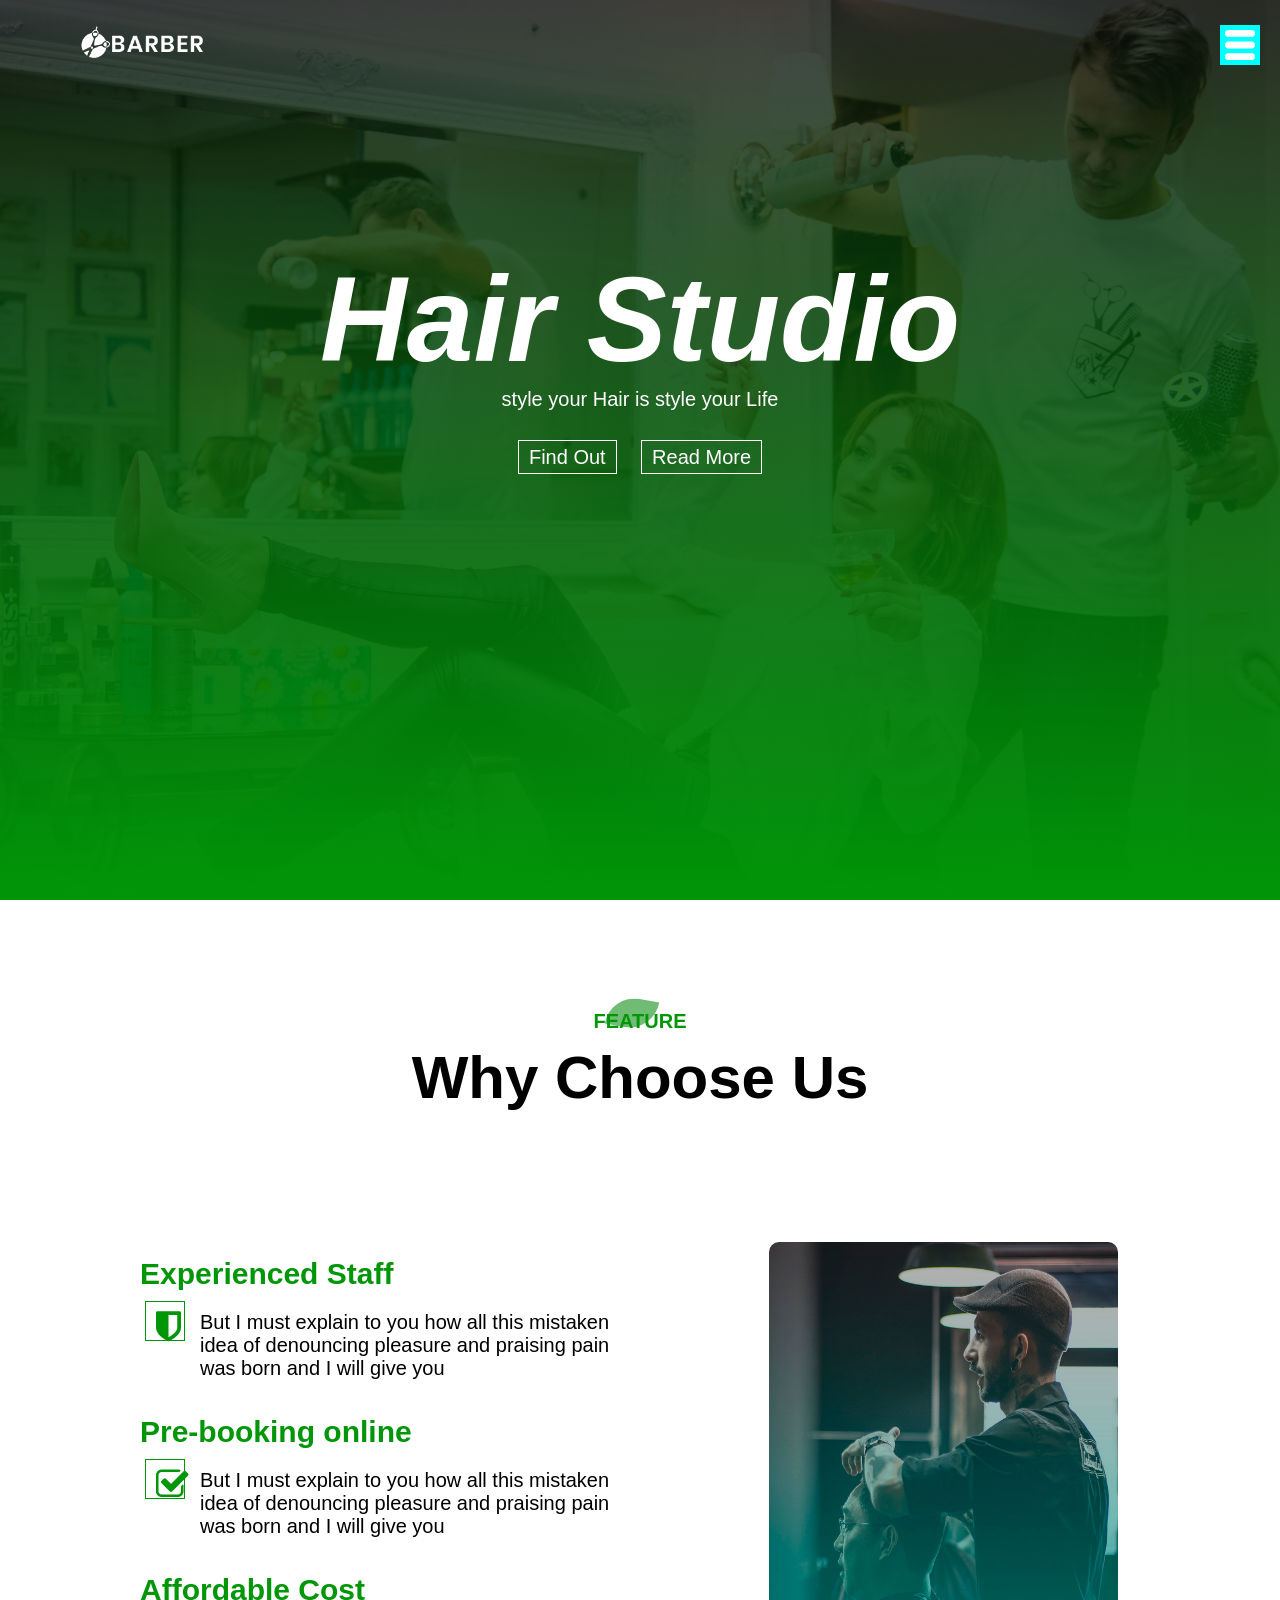
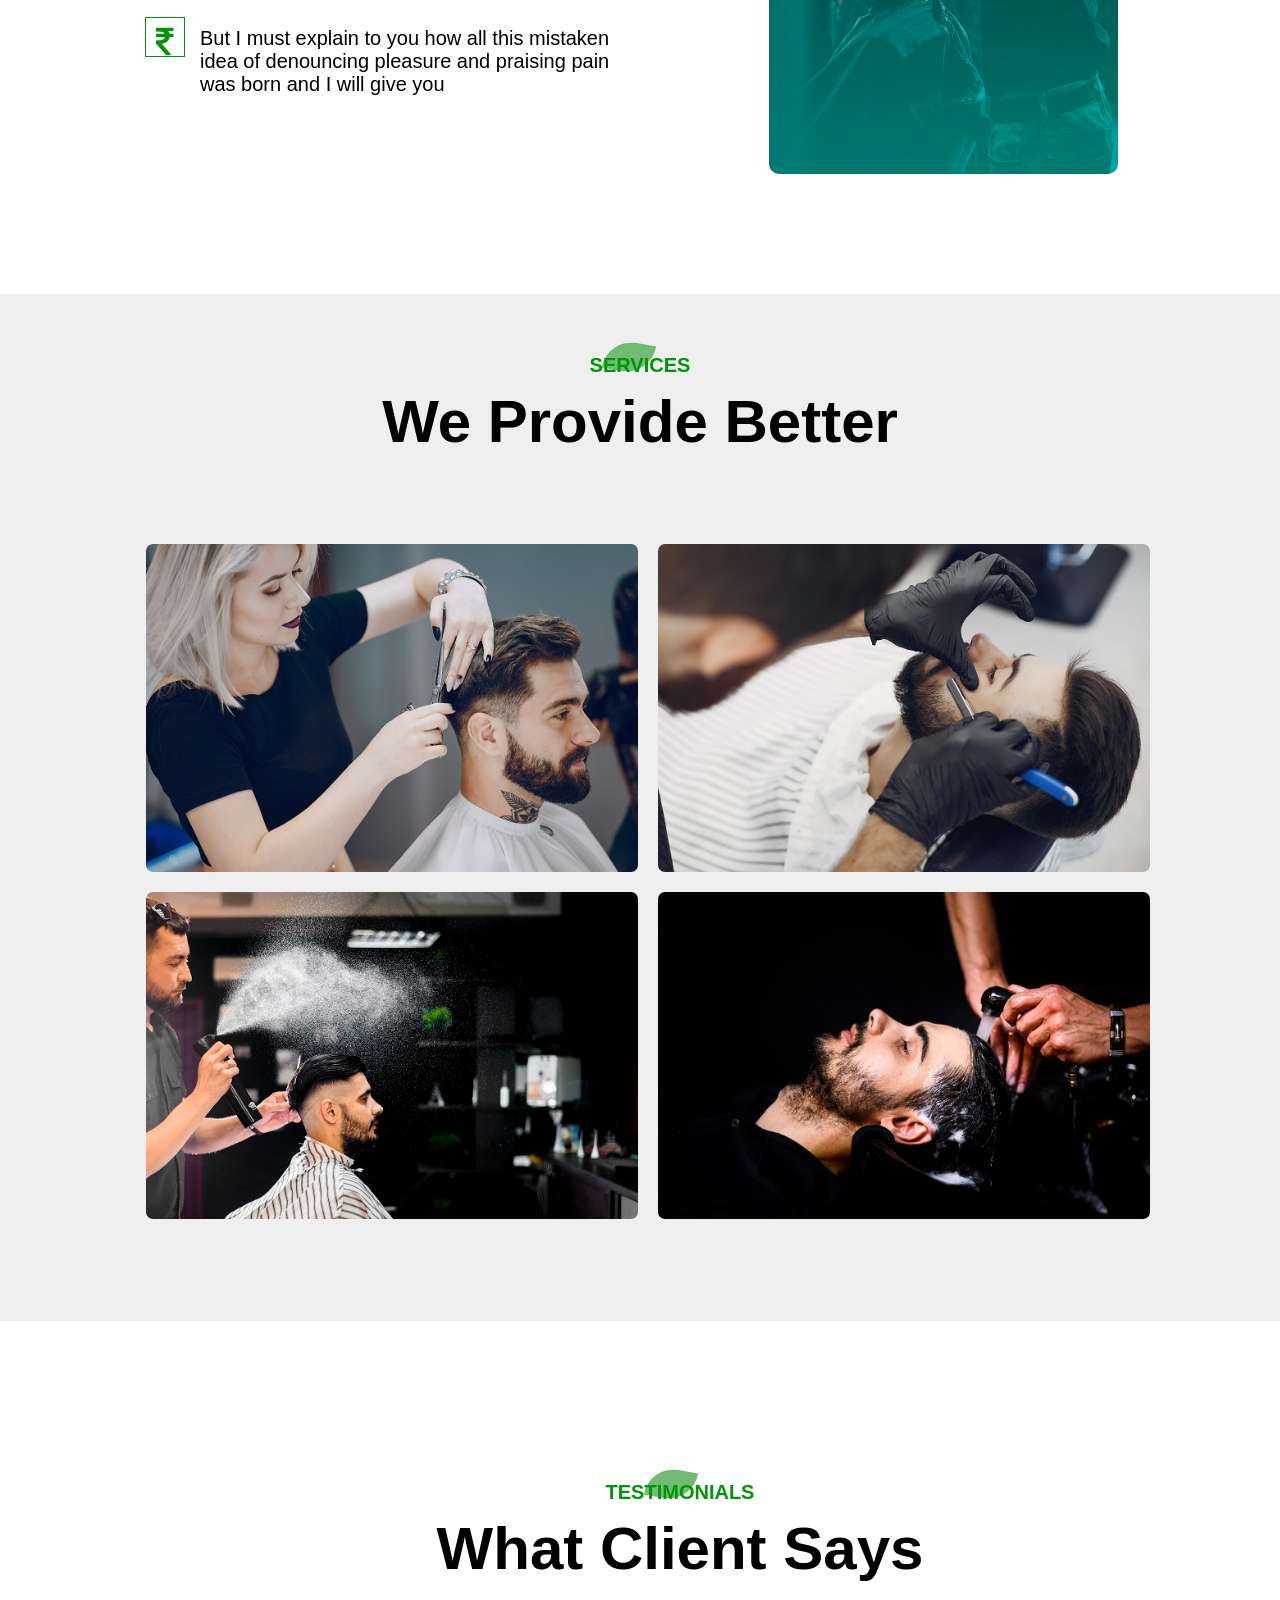
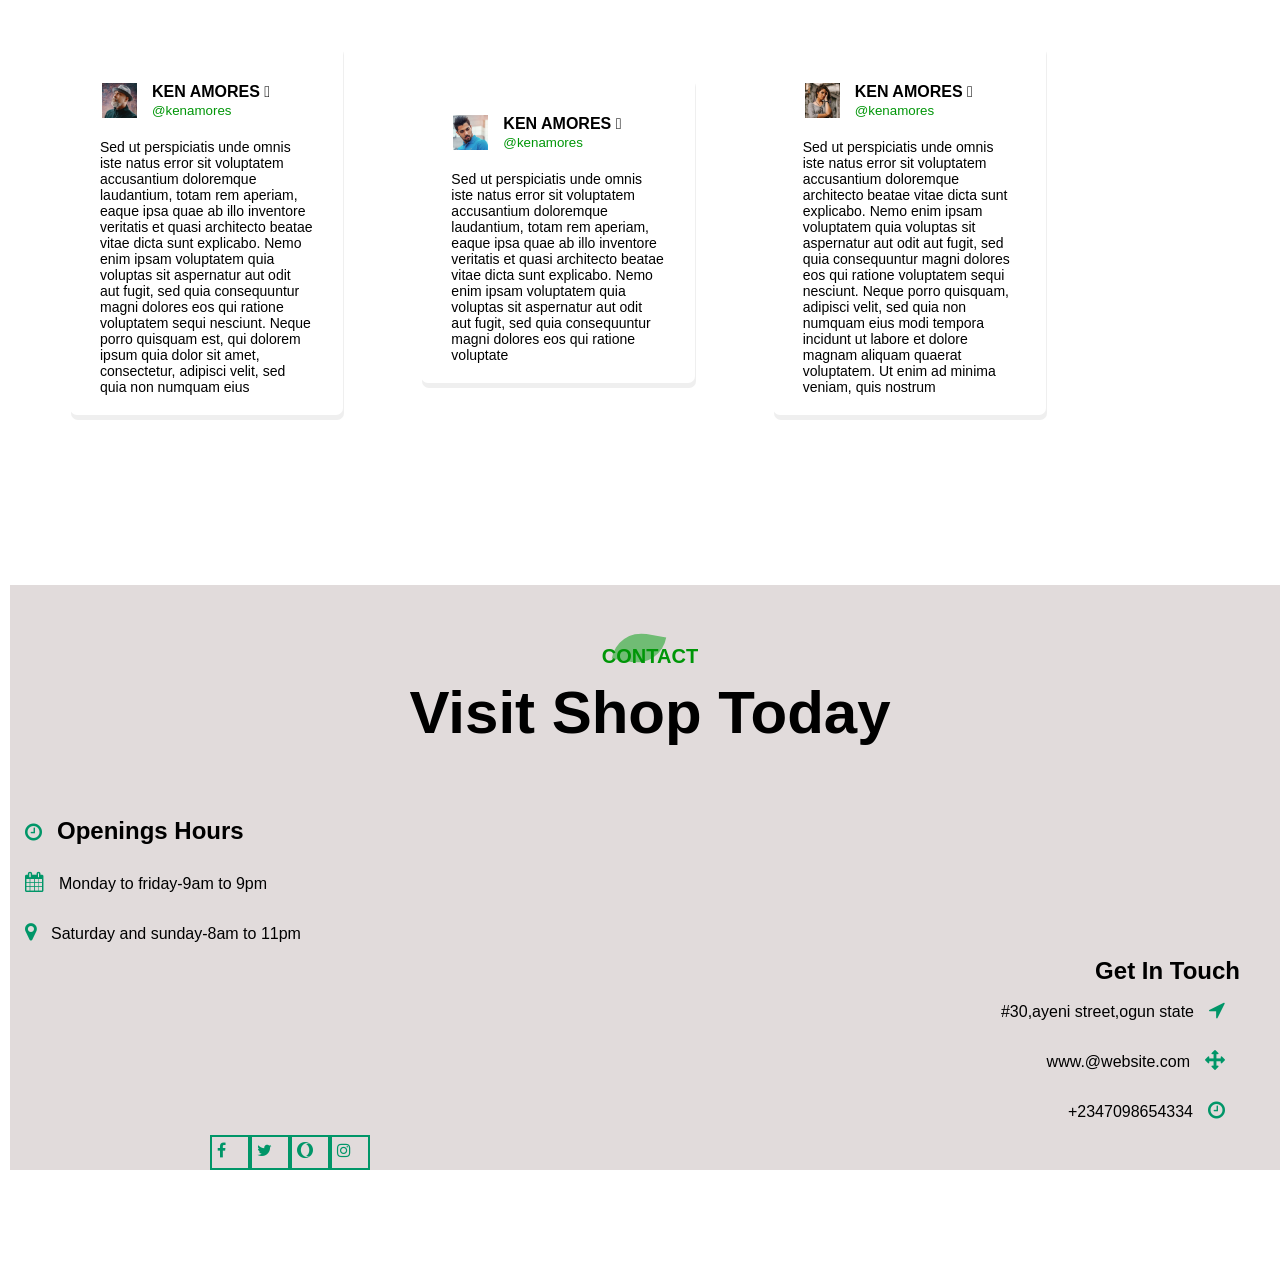
==== index.html @ f794e622 "changed Barber shop.html to index.html" ====
<!DOCTYPE html>
<html lang="en">
<head>

    <title>Barber shop</title>
    <link rel="stylesheet" href="Barber shop.css">
    <link rel="stylesheet" href="https://cdnjs.cloudflare.com/ajax/libs/font-awesome/4.7.0/css/font-awesome.min.css">

    <meta name="viewport" content="width =device-width,initial-scale=1">
    <!-- <link rel="stylesheet" href="jscript.js"> -->
  </head>
<body>
 <section id="banner">
   <img class="logo" src="Images/logo.png">
   <div class="banner-text">
    <h1>Hair Studio</h1>
    <p>style your Hair is style your Life </p>
    
   </div>
   <div class="page-btn">
    <a href="#">Find Out</a>
    <a href="#">Read More</a>
    
   </div>
   
  
 </section>
 <div class="sidenav">
<nav>
  <ul>
    <li><a href="#">Home</a></li>
    <li><a href="#">Features</a></li>
    <li><a href="#">Services</a></li>
    <li><a href="#">Testimonials</a></li>
    <li><a href="#">Meet us</a></li>
  </ul>
    
</nav>
<div class="menu">
  <img src="Images/menu.png">
  </div>
 </div>

     <section id="features-sec">
   <div class="features-bo">
    <p>FEATURE</p>
    <h1>Why Choose Us</h1>
   </div>
  
  <div class="feature-text">
    <div class="feat-description">
    <!-- <div class="feat-description"> -->
      <h1>Experienced Staff</h1>
     
      <div class="explanation">
          <i class="fa fa-shield"  aria-hidden="true"></i>

        <p>But I must explain to you how all this mistaken idea of 
          denouncing pleasure and praising pain was born and I will give you</p>
      </div>
    <!-- </div> -->
    
    <!-- <div class="feat-description"> -->
      <h1>Pre-booking online</h1>
     
      <div class="explanation">
        <i class="fa fa-check-square-o" aria-hidden="true"></i>

        <p>But I must explain to you how all this mistaken idea of 
          denouncing pleasure and praising pain was born and I will give you</p>
      </div>
    <!-- </div> -->

    <!-- <div class="feat-description"> -->
      <h1>Affordable Cost</h1>
     
      <div class="explanation">
          <i class="fa fa-inr"  aria-hidden="true"></i>

        <p>But I must explain to you how all this mistaken idea of 
          denouncing pleasure and praising pain was born and I will give you</p>
      </div>
    <!-- </div> -->
  </div>

    <div class="feature-image">
      <img src="Images/barber-man.jpg"
    </div>

  </div>
 
 </section>
   
<section id="third-section">

  <div class="features-bo">
    <p>SERVICES</p>
    <h1>We Provide Better</h1>
   </div>

   <div class="Service-div">
   <div class="service-image">
    <img src="Images/pic-1.jpg">
    <div class="overlay"></div>
    <div class="service-description">
      <h3>Hair Styling</h3>
      <hr>
      <p>this is the text on my baber shop project this is the text on my baber shop project 
        this is the text on my baber shop project 
      </p>
    </div>
   </div>
   <div class="service-image">
    <img src="Images/pic-2.jpg">
    <div class="overlay"></div>
    <div class="service-description">
      <h3>Hair Styling</h3>
      <hr>
      <p>this is the text on my baber shop project this is the text on my baber shop project 
        this is the text on my baber shop project 
      </p>
    </div>
   </div>

   <div class="service-image">
    <img src="Images/pic-3.jpg">
    <div class="overlay"></div>
    <div class="service-description">
      <h3>Hair washing</h3>
      <hr>
      <p>this is the text on my baber shop project this is the text on my baber shop project 
        this is the text on my baber shop project 
      </p>
    </div>
   </div>

   <div class="service-image">
    <img src="Images/pic-4.jpg">
    <div class="overlay"></div>
    <div class="service-description">
      <h3>Hair Drying</h3>
      <hr>
      <p>this is the text on my baber shop project this is the text on my baber shop project 
        this is the text on my baber shop project 
      </p>
    </div>
   </div>
   </div>

</section>

<!------------- TESTIMONIALS----------- -->

<section id="Testimonials">

  <div class="features-bo">
    <p>TESTIMONIALS</p>
    <h1>What Client Says</h1>
   </div>

  <div class="testimonials-text">
  <div class="testimonials-col"> 
    <div class="user">
   <img src="Images/img-1.jpg">
   <div class="user-name">
    <h4>KEN AMORES <i class="fa-brands fa-twitter"></i> </h4>
    <small>@kenamores</small>
   </div>
    </div>
  <p> Sed ut perspiciatis unde omnis iste natus error sit voluptatem accusantium doloremque 
  laudantium, totam rem aperiam, eaque ipsa quae ab illo inventore veritatis et quasi architecto beatae 
  vitae dicta sunt explicabo. Nemo enim ipsam voluptatem quia voluptas sit aspernatur aut odit aut fugit, 
  sed quia consequuntur magni dolores eos qui ratione voluptatem sequi nesciunt. Neque porro quisquam est, 
  qui dolorem ipsum quia dolor sit amet, consectetur, adipisci velit, 
  sed quia non numquam eius </p>
 </div>

 <div class="testimonials-col"> 
  <div class="user">
    <img src="Images/img-3.jpg">
    <div class="user-name">
     <h4>KEN AMORES <i class="fa-brands fa-twitter"></i> </h4>
     <small>@kenamores</small>
    </div>
     </div>
  <p> Sed ut perspiciatis unde omnis iste natus error sit voluptatem accusantium doloremque 
  laudantium, totam rem aperiam, eaque ipsa quae ab illo inventore veritatis et quasi architecto beatae 
  vitae dicta sunt explicabo. Nemo enim ipsam voluptatem quia voluptas sit aspernatur aut odit aut fugit, 
  sed quia consequuntur magni dolores eos qui ratione voluptate
</p>
 </div>

 <div class="testimonials-col"> 
  <div class="user">
    <img src="Images/img-2.jpg">
    <div class="user-name">
     <h4>KEN AMORES <i class="fa-brands fa-twitter"></i> </h4>
     <small>@kenamores</small>
    </div>
     </div>
  <p> Sed ut perspiciatis unde omnis iste natus error sit voluptatem accusantium doloremque 
 architecto beatae 
  vitae dicta sunt explicabo. Nemo enim ipsam voluptatem quia voluptas sit aspernatur aut odit aut fugit, 
  sed quia consequuntur magni dolores eos qui ratione voluptatem sequi nesciunt. Neque porro quisquam, adipisci velit, 
  sed quia non numquam eius modi tempora incidunt ut labore et dolore magnam aliquam 
  quaerat voluptatem. Ut enim ad minima veniam, quis nostrum</p>
 </div>

</div>
</section>



<!--------- FOOTER------ -->

<section id="Footer">

   <div class="features-bo">
    <p>CONTACT</p>
    <h1>Visit Shop Today</h1>
   </div>
   <div class="footer-div">
    <div class="left-footer">
      <h1><i class="fa fa-clock-o" aria-hidden="true"></i>Openings Hours</h1>
      <p><i class="fa fa-calendar" aria-hidden="true"></i>Monday to friday-9am to 9pm</p>
      <p><i class="fa fa-map-marker" aria-hidden="true"></i>Saturday and sunday-8am to 11pm</p>
       </div>
    
     <div class="right-footer"> 
      <h1>Get In Touch</h1>
      <p>#30,ayeni street,ogun state<i class="fa fa-location-arrow" aria-hidden="true"></i></p>
      <p>www.@website.com<i class="fa fa-arrows" aria-hidden="true"></i></p>
      <p>+2347098654334<i class="fa fa-clock-o" aria-hidden="true"></i></p>
      
     </div>
     <div class="social-icons">
      <i class="fa fa-facebook" aria-hidden="true"></i>
      <i class="fa fa-twitter" aria-hidden="true"></i>
      <i class="fa fa-opera" aria-hidden="true"></i>
      <i class="fa fa-instagram" aria-hidden="true"></i>
      
      </div>
   

   </div>
   

</section>
</body>

</html>
---- Barber shop.css ----
*{
    margin: 0;
    padding: 0;
font-family: poppins,sans-serif;
box-sizing: border-box;
}


#banner{
   background: linear-gradient(rgba(0,0,0,0.7),#009608),url("Images/banner.jpg");
    background-position: center; 
    background-size: cover;
    height: 100vh;
    
}
.logo{
position: absolute;
  margin-top: 25px;
  margin-left: 80px;
  width: 125px;
}
.banner-text{
text-align: center;
text-decoration: none;
padding-top:250px;
color: #fff;
}

.banner-text h1{
   font-size: 120px; 
font-style: italic;
   
}
.banner-text p{
  font-size: 20px;
}
.page-btn{
  text-align: center;
  margin-top: 20px;
  padding-top: 15px;

}
 .page-btn a{
  font-size: 20px;
  border: 1px #fff solid;
  background:transparent;
  padding: 5px 10px;
  margin: 10px;
  color: #fff;
  text-decoration: none;
  position: relative;
  z-index:1;
} 

.page-btn a::after{
content:'';
width: 0;
height: 100%;
top: 0;
left: 0;
background-color: #fff;
position: absolute;
z-index: -1;
transition: 0.5s;
}

.page-btn a:hover::after{
  width: 100%;
}

.page-btn a:hover{
  color: #000;
}
 .sidenav{
 width: 0;
 height: 50vh;
 text-transform: uppercase; 
  position: fixed;
  top: 0;
  right:0;
  background-color: aqua;
  /* z-index: 2; */

}


Nav ul li{
  margin: 50px 20px;
  list-style: none;
}
nav ul li a{
  color: #fff;
  font-size: 15px;   
  text-decoration: none;

  
}
.menu {
  width: 40px;
  height: 40px;
   top: 25px;
   right:20px;
   background:aqua;
   align-items: center;
   text-align: center;
   padding: 5px 2px;
   position: fixed;
 
}
  .menu img{
  width: 30px;
  background-color: aqua;

 }

 @media screen and (max-width:750px){
  .banner-text h1{
    font-size: 50px;
    margin-top: 20px;
  }

  .banner-text p{
    font-size: 25px;
    margin-top: 50px;
    margin-bottom: 60px;
  }

  .page-btn{
  display: block;
    
  }
  .page-btn a{
    margin: 10px;
      padding: 5px 10px;

  }

 }
  
 


   /*..... features..... */
#features-sec{
  width: 100%;
  padding:50px;
  /* margin:auto; */
  align-items: center;
}

.features-bo{
  align-items: center;
  text-align: center;
  padding-top: 60px;
  padding-bottom: 60px;
   margin:auto;
  

}

.features-bo p{
  font-size: 20px;
  color: #009608;
  font-weight: bold;
  padding-bottom: 10px;
  position: relative;
  z-index: 1;

}
.features-bo p::after{
  content:'';
  display: flex;
  width: 50px;
  height: 30px;
  position: absolute;
  bottom: 15px;
  left:47.2%;
  background: #70bc74;
  transform: rotate(10deg);
 border-top-left-radius:30px ;
 border-bottom-right-radius: 30px;
 z-index:-1;
}

.features-bo h1{
  font-size: 60px;
}

.feature-text{
  display: flex; 
  margin: 40px;
  padding:30px;
  flex-direction: row;
}


 
 .feat-description{
  flex-basis: 48%;
   margin-bottom: 40px;
   padding-bottom: 18px;
   padding-left: 20px;
 }

 .feat-description h1{
  margin-top: 15px;
  font-size: 30px;
  font-weight: bold;
  color: #009608;
}

.feature-image{
  flex-basis: 48%;
  width: 100%;
  display: flex;
 justify-content: right;


}
 .feature-image img{
  width:70%;
 border-radius: 10px; 
 }

.explanation{
  display: flex;

}

.explanation p{
  font-size: 20px;
  padding: 5px;
  margin: 15px 5px;
}
 
.explanation i{
  width: 40px;
  height: 40px;
  font-size: 35px;
  color: #009608;
  border: 1px solid #009608;
  margin: 10px 5px;
  padding:7px 10px;
}

 @media screen and (max-width:750px){
  #features-sec{
    margin-left: 0;
    padding: 0;
  }  

  .features-bo p{
    font-size: 30px;
    padding-left: 20px;
  }

  .features-bo p::after{
    bottom: 21px;
    left:35%;
  }

  .features-bo h1{
   padding-left: 20px;
   margin-left: 10px;
    font-size: 35px;
  }

  .features-bo{
    text-align: center;
    margin-right: 60px;
  }
  
  .feature-text{
    flex-direction: column;
    
  }
  
  
  .feature-image{
    flex-basis: 100%;
  }
  .feature-image img{
    width: 100%;
  }

 .feat-description{
  flex-basis: 100%;
 }
  }

  /*------- third section----- */
  #third-section{
    background-color: #efefef;
    width: 100%;
    padding-bottom: 70px;
  }

  .Service-div{
    display: flex;
    flex-wrap: wrap;
    width: 80%;
    margin:20px auto;
   justify-content: space-around;
  }

  .service-image{
   flex-basis: 48%;
   position: relative;
  

  
  }

  .service-image img{
    width: 100%;
   margin: 8px;
   border-radius: 7px;
  }

  
 




  .overlay{
  width: 0;
  height: 100%;
  position: absolute;
  top: 0;
  left: 0;
  bottom: 0;
  right: 0;
  border-radius: 7px;
 background:linear-gradient(rgba(0,0,0,0.5),#009668); 
 cursor: pointer;
 opacity: 0;
 transition:0.25s ease ;
 }
  
 .service-image:hover .overlay{
  width: 100%;
  opacity: 1;
 }
  
  .service-description{
    width: 0;
    bottom: 0;
    left: 50%;
    position: absolute;
    transform: translateX(-50%);
    opacity: 0;
    transition: 0.20s ease ;
  }

  hr{
    background-color: #fff;
    height: 2px;
    width: 60%;
    margin:10px auto ;
    border: 0;
  }

  .service-description h3{
    font-size: 25px;
    color: #fff;
    margin: 10px 15px;
    padding: 10px 130px;
  }

  .service-description p{
    color: #fff;
    font-size: 15px;
  }

  .service-description:hover{
    width: 80%;
    bottom: 40%;
    opacity: 1;
    cursor: pointer;
  }

  @media screen and (max-width:750px){
    .service-image{
      flex-basis: 100%; 
      margin-bottom: 20px
      
    }

    .service-description h3{
      font-size: 18px;
     padding: 8px 55px;
    }
    .service-description p{
      font-size: 12px;
    }

    .service-description:hover{
     bottom: 25% !important;
    }
  }


  #Testimonials{
    width: 100%;
    padding: 70px 30px;
    margin: 30px 40px;

  }

  .testimonials-text{
    width: 80%;
    display: flex;
   justify-content: space-between;
    flex-direction: row;
    align-items: center;
  }

  .testimonials-col{
    flex-basis: 28%;
   padding: 20px 30px;
    border-radius: 7px;
    cursor: pointer;
    box-shadow: 1px 5px   #efefef;
    transition:0.5s ;
  }

.testimonials-col p{
  font-size: 14px;
}

  .user{
    display: flex;
    margin: 20px 2px;
    align-items: center;
  }

  .user img{
    width: 35px;
    margin-right: 15px;
  }

  .user-name .fa{
    width: 30px;
    height: 20px;
    margin: 10px;
    color: #009668;
  }

  .user-name small{
    color: #009608;
  }

  .testimonials-col:hover{
    transform: translateY(8px);
  }

  
  @media screen and (max-width:750px){


    .testimonials-col{
      flex-basis: 100%; 
    }
    .testimonials-col p{
      font-size: 15px;
    }
    .testimonials-text{
   flex-direction: column;
   
    }
  }
  

  /*-------- FOOTER------------ */
  #Footer{
    margin: 100px 10px;
    width: 100%;
    background: #e1dbdb;
    
  }

  footer-div{
    width: 80%;
    display: flex;
    /* justify-content: space-evenly; */
  }


  .left-footer,.right-footer{
    flex-basis: 48%;
    justify-content: space-evenly;

  }

  .right-footer{
  text-align: right;
 align-self: top;
  margin-right: 50px;
 }


 .left-footer i,.right-footer i{
  margin: 15px;
  font-size: 20px;
  color: #009668;
 }

 .social-icons{
  display: flex;
  flex-direction: row;

  margin-left: 200px;
 }


 .social-icons i{
  justify-items: center;
  width: 40px;
  height: 35px;
  padding: 5px;
   color: #009668;
   border: 2px solid #009668;
   

}
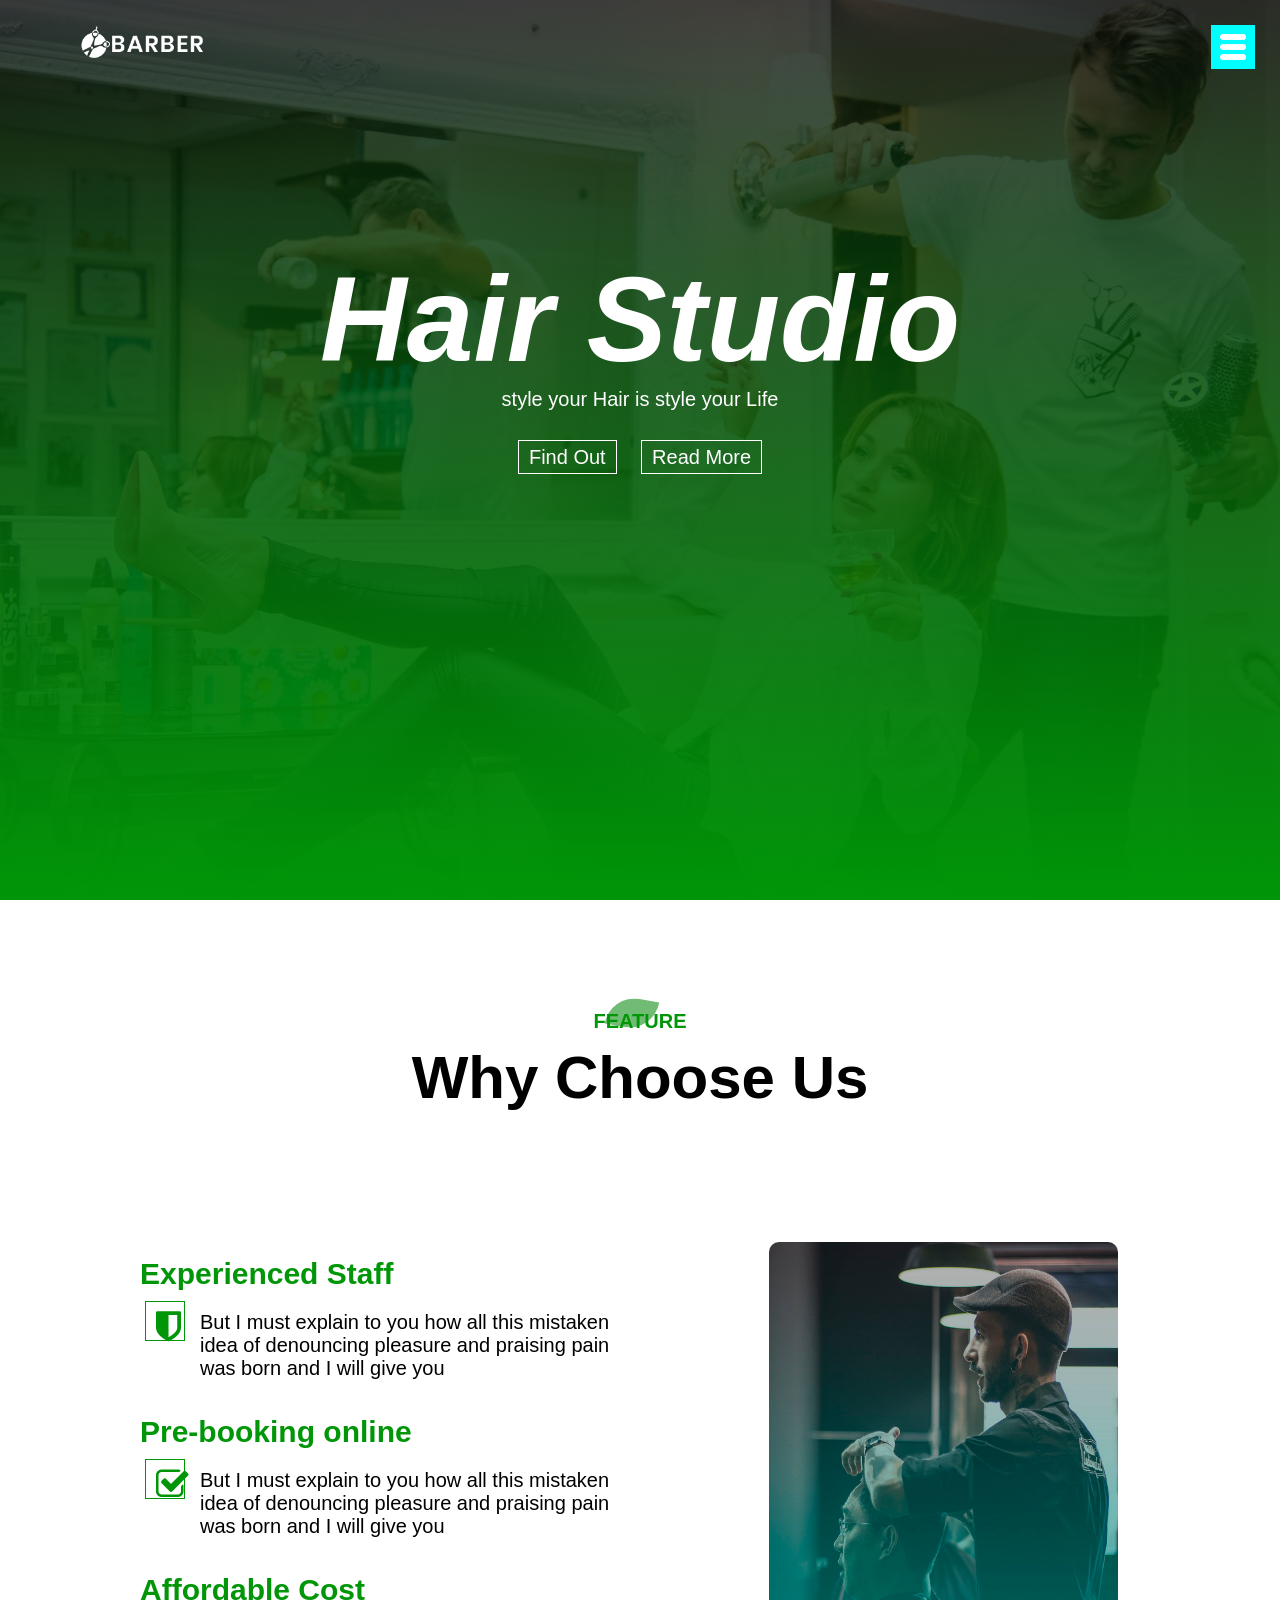
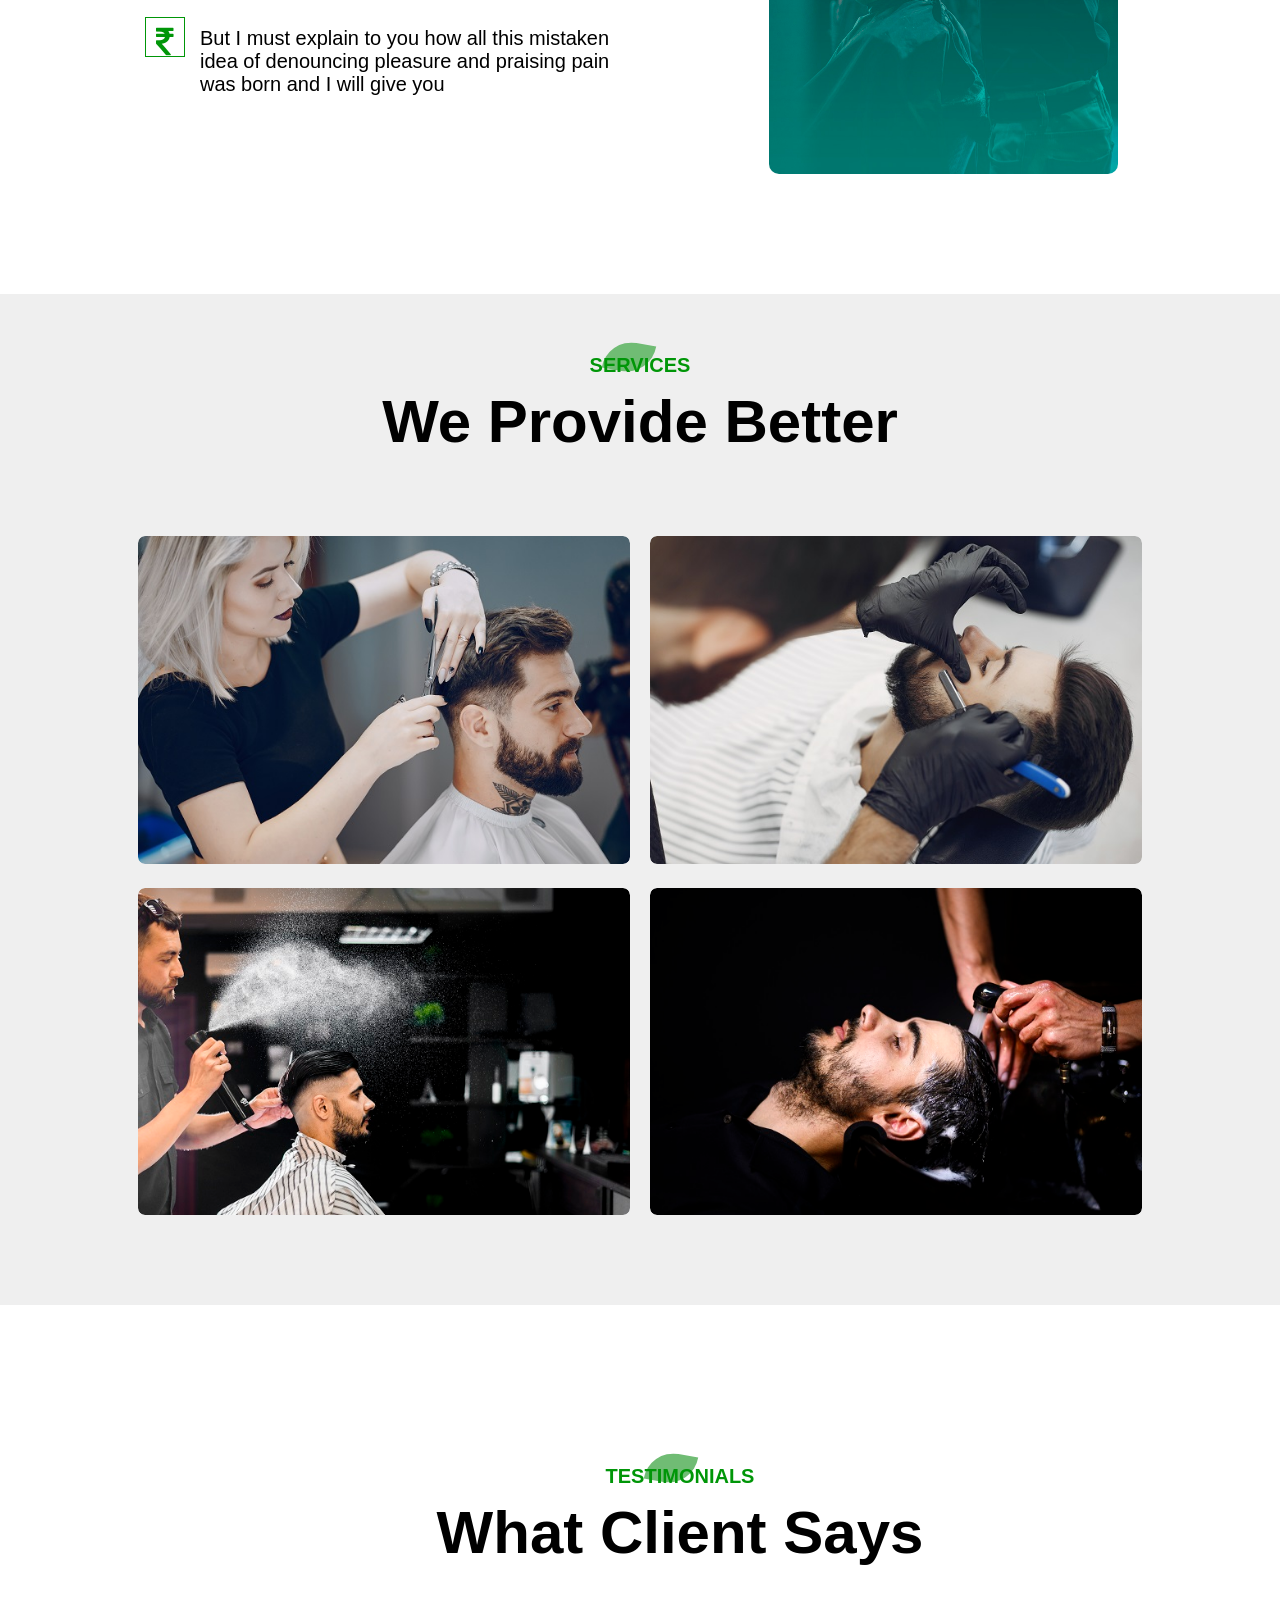
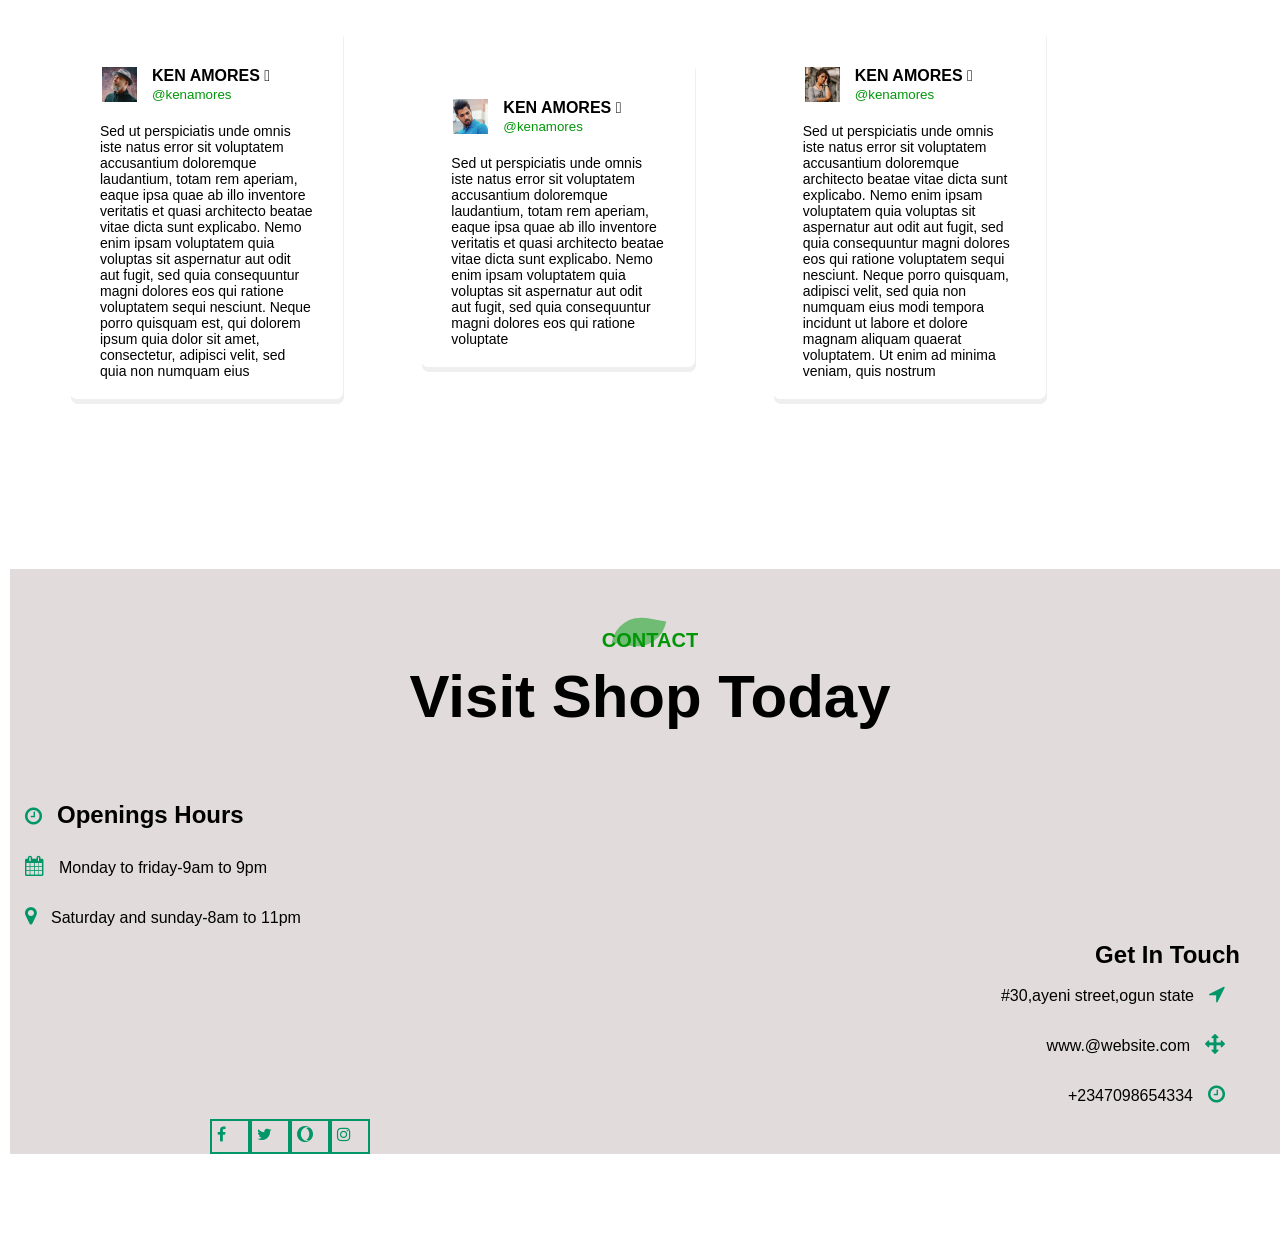
==== commit 5b63e9fd: "made the hamburger functional" ====
--- a/index.html
+++ b/index.html
@@ -3,7 +3,7 @@
 <head>
 
     <title>Barber shop</title>
-    <link rel="stylesheet" href="Barber shop.css">
+    <link rel="stylesheet" href="Barber shop.css?v=2">
     <link rel="stylesheet" href="https://cdnjs.cloudflare.com/ajax/libs/font-awesome/4.7.0/css/font-awesome.min.css">
 
     <meta name="viewport" content="width =device-width,initial-scale=1">
@@ -25,20 +25,21 @@
    
   
  </section>
- <div class="sidenav">
+ <div class="sidenav" id="sidenav">
 <nav>
   <ul>
-    <li><a href="#">Home</a></li>
-    <li><a href="#">Features</a></li>
-    <li><a href="#">Services</a></li>
-    <li><a href="#">Testimonials</a></li>
-    <li><a href="#">Meet us</a></li>
+    <li><a href="#banner">Home</a></li>
+    <li><a href="#third-section">Services</a></li>
+    <li><a href="#features-sec">Feature</a></li>
+    <li><a href="#Testimonials">Testimonials</a></li>
+    <li><a href="#Footer">Contact</a></li>
   </ul>
     
 </nav>
-<div class="menu">
-  <img src="Images/menu.png">
-  </div>
+ </div>
+
+ <div class="menu" id="menu-btn" role="button" tabindex="0" aria-label="Toggle menu" aria-expanded="false" aria-controls="sidenav">
+  <img src="Images/menu.png" alt="menu">
  </div>
 
      <section id="features-sec">
@@ -84,7 +85,7 @@
   </div>
 
     <div class="feature-image">
-      <img src="Images/barber-man.jpg"
+      <img src="Images/barber-man.jpg" alt="Barber">
     </div>
 
   </div>
@@ -246,6 +247,8 @@
    
 
 </section>
+
+<script src="script.js?v=1"></script>
 </body>
 
 </html>
--- a/Barber shop.css
+++ b/Barber shop.css
@@ -3,6 +3,11 @@
     padding: 0;
 font-family: poppins,sans-serif;
 box-sizing: border-box;
+}
+
+html,
+body{
+  overflow-x: hidden;
 }
 
 
@@ -72,45 +77,101 @@
   color: #000;
 }
  .sidenav{
- width: 0;
- height: 50vh;
- text-transform: uppercase; 
-  position: fixed;
-  top: 0;
-  right:0;
-  background-color: aqua;
-  /* z-index: 2; */
-
-}
-
-
-Nav ul li{
-  margin: 50px 20px;
+   width: 0;
+   height: 100vh;
+   text-transform: uppercase;
+   position: fixed;
+   top: 0;
+   right: 0;
+   background-color: aqua;
+   z-index: 100;
+   overflow: hidden;
+   box-shadow: -4px 0 20px rgba(0, 0, 0, 0.25);
+   transition: width 0.35s ease;
+ }
+
+ .sidenav.open{
+   width: 280px;
+ }
+
+ .sidenav nav{
+   width: 280px;
+   padding-top: 110px;
+ }
+
+ Nav ul li{
+  margin: 18px 35px;
   list-style: none;
 }
 nav ul li a{
   color: #fff;
-  font-size: 15px;   
+  font-size: 16px;
+  letter-spacing: 1.5px;
   text-decoration: none;
-
-  
+  display: inline-block;
+  padding: 6px 0;
+  position: relative;
+  transition: color 0.3s ease, padding-left 0.3s ease;
+}
+nav ul li a::after{
+  content: '';
+  position: absolute;
+  left: 0;
+  bottom: 0;
+  width: 0;
+  height: 2px;
+  background-color: #fff;
+  transition: width 0.3s ease;
+}
+nav ul li a:hover,
+nav ul li a:focus{
+  color: #fff;
+  padding-left: 10px;
+  outline: none;
+}
+nav ul li a:hover::after,
+nav ul li a:focus::after{
+  width: 100%;
 }
 .menu {
-  width: 40px;
-  height: 40px;
+  width: 44px;
+  height: 44px;
    top: 25px;
-   right:20px;
-   background:aqua;
+   right: 25px;
+   background: aqua;
+   display: flex;
    align-items: center;
-   text-align: center;
-   padding: 5px 2px;
+   justify-content: center;
+   padding: 0;
    position: fixed;
- 
-}
+   z-index: 110;
+   border: 0;
+   cursor: pointer;
+   transition: transform 0.3s ease, box-shadow 0.3s ease, background-color 0.3s ease;
+ }
   .menu img{
-  width: 30px;
-  background-color: aqua;
-
+  width: 26px;
+  display: block;
+  pointer-events: none;
+ }
+
+ .menu:hover,
+ .menu:focus-visible{
+   transform: scale(1.1);
+   background-color: #00e5ee;
+   box-shadow: 0 6px 16px rgba(0, 0, 0, 0.35);
+   outline: none;
+ }
+ .menu:active{
+   transform: scale(0.95);
+ }
+ .menu.open{
+   background-color: #111;
+ }
+ .menu.open:hover,
+ .menu.open:focus-visible{
+   background-color: #333;
+   transform: scale(1.1);
  }
 
  @media screen and (max-width:750px){
@@ -301,56 +362,67 @@
     width: 80%;
     margin:20px auto;
    justify-content: space-around;
+   row-gap: 24px;
   }
 
   .service-image{
    flex-basis: 48%;
    position: relative;
-  
-
-  
+   overflow: hidden;
+   border-radius: 7px;
   }
 
   .service-image img{
     width: 100%;
-   margin: 8px;
+   margin: 0;
    border-radius: 7px;
-  }
-
-  
+   display: block;
+   transition: transform 0.4s ease;
+  }
+
+  .service-image:hover img{
+    transform: scale(1.05);
+  }
+
  
 
 
 
 
   .overlay{
-  width: 0;
-  height: 100%;
   position: absolute;
   top: 0;
   left: 0;
+  right: 0;
   bottom: 0;
-  right: 0;
   border-radius: 7px;
- background:linear-gradient(rgba(0,0,0,0.5),#009668); 
- cursor: pointer;
+ background: linear-gradient(rgba(0,0,0,0.35),rgba(0,150,104,0.92));
  opacity: 0;
- transition:0.25s ease ;
- }
-  
+ pointer-events: none;
+ transition: opacity 0.35s ease;
+ }
+ 
  .service-image:hover .overlay{
-  width: 100%;
   opacity: 1;
  }
-  
+ 
   .service-description{
-    width: 0;
+    position: absolute;
+    left: 0;
+    right: 0;
     bottom: 0;
-    left: 50%;
-    position: absolute;
-    transform: translateX(-50%);
+    width: auto;
+    padding: 20px 18px 26px;
+    text-align: center;
     opacity: 0;
-    transition: 0.20s ease ;
+    transform: translateY(25px);
+    pointer-events: none;
+    transition: opacity 0.35s ease, transform 0.35s ease;
+  }
+
+  .service-image:hover .service-description{
+    opacity: 1;
+    transform: translateY(0);
   }
 
   hr{
@@ -364,20 +436,18 @@
   .service-description h3{
     font-size: 25px;
     color: #fff;
-    margin: 10px 15px;
-    padding: 10px 130px;
+    margin: 4px 0 6px;
+    padding: 0;
+    letter-spacing: 1px;
+    text-shadow: 0 2px 8px rgba(0,0,0,0.45);
   }
 
   .service-description p{
     color: #fff;
     font-size: 15px;
-  }
-
-  .service-description:hover{
-    width: 80%;
-    bottom: 40%;
-    opacity: 1;
-    cursor: pointer;
+    line-height: 1.6;
+    padding: 0 8px;
+    text-shadow: 0 1px 6px rgba(0,0,0,0.45);
   }
 
   @media screen and (max-width:750px){
@@ -389,14 +459,12 @@
 
     .service-description h3{
       font-size: 18px;
-     padding: 8px 55px;
     }
     .service-description p{
       font-size: 12px;
     }
-
-    .service-description:hover{
-     bottom: 25% !important;
+    .service-description{
+      padding: 14px 12px 18px;
     }
   }
 
